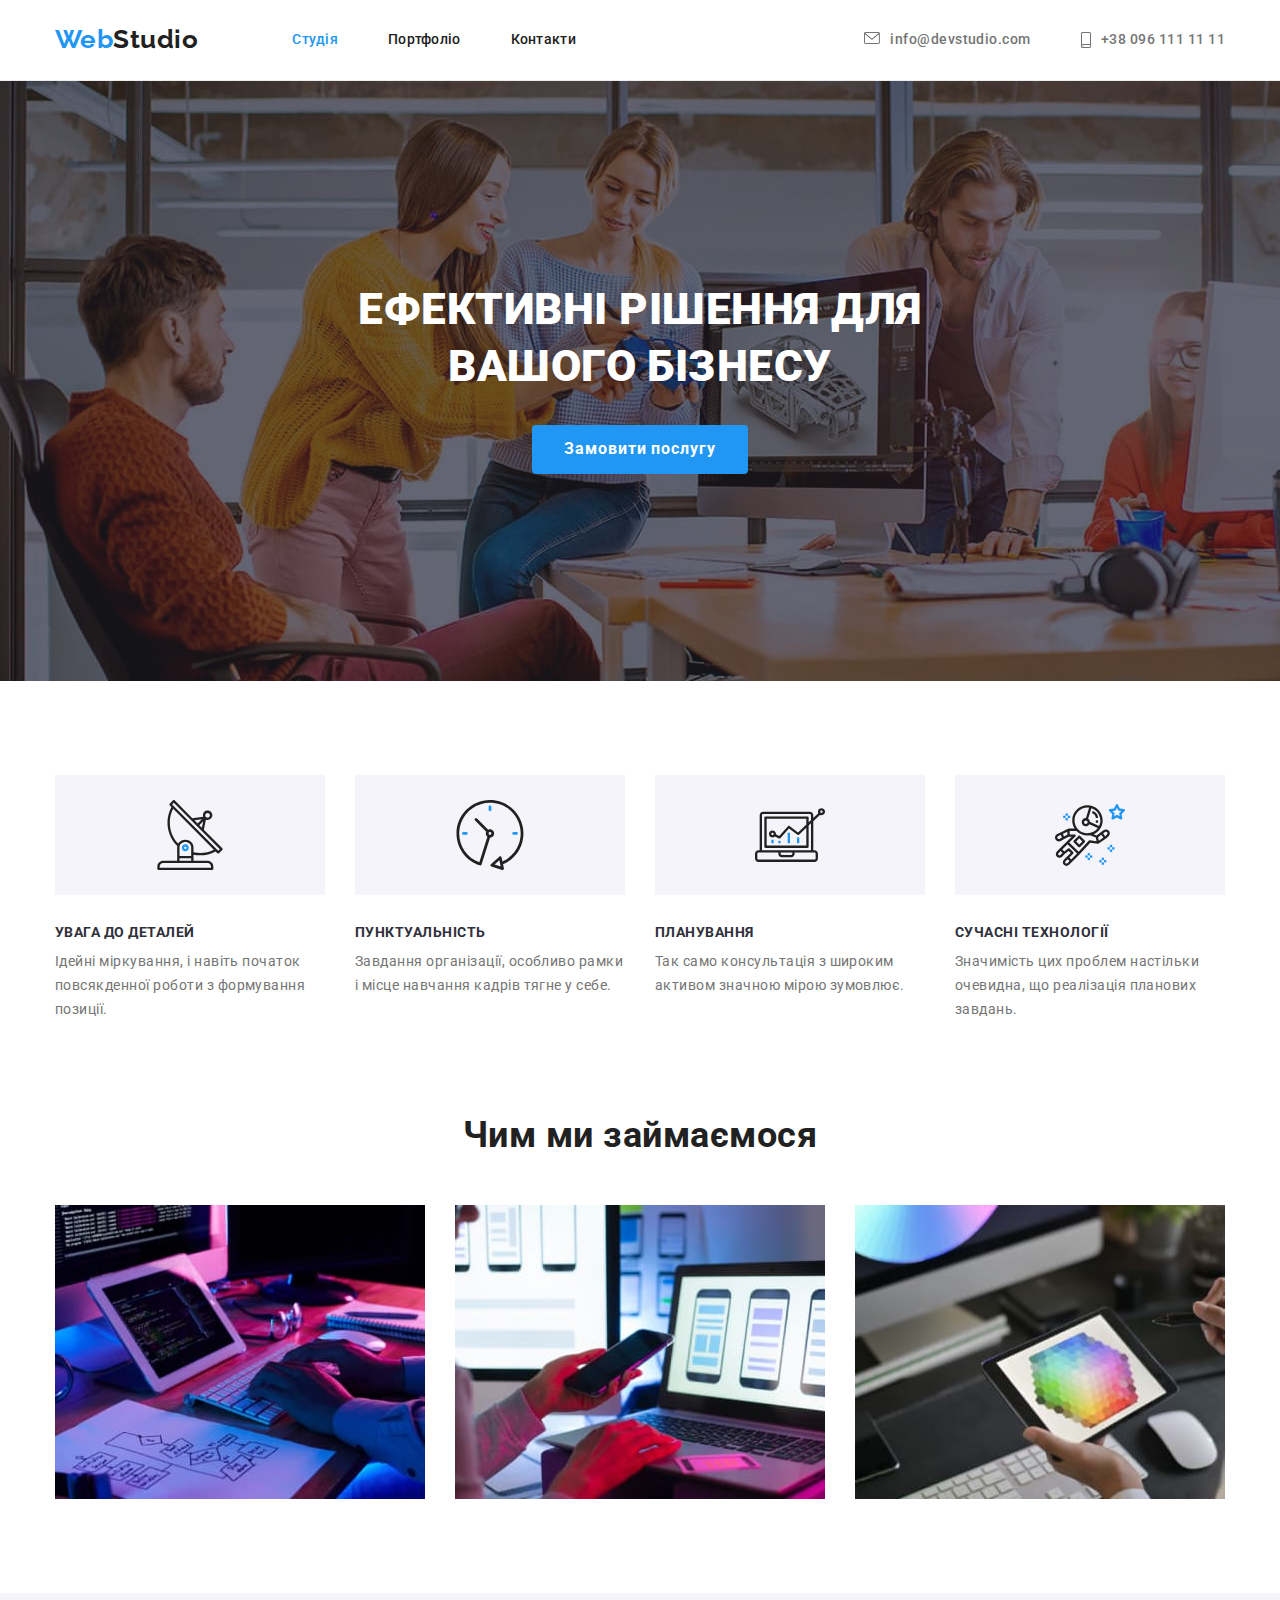
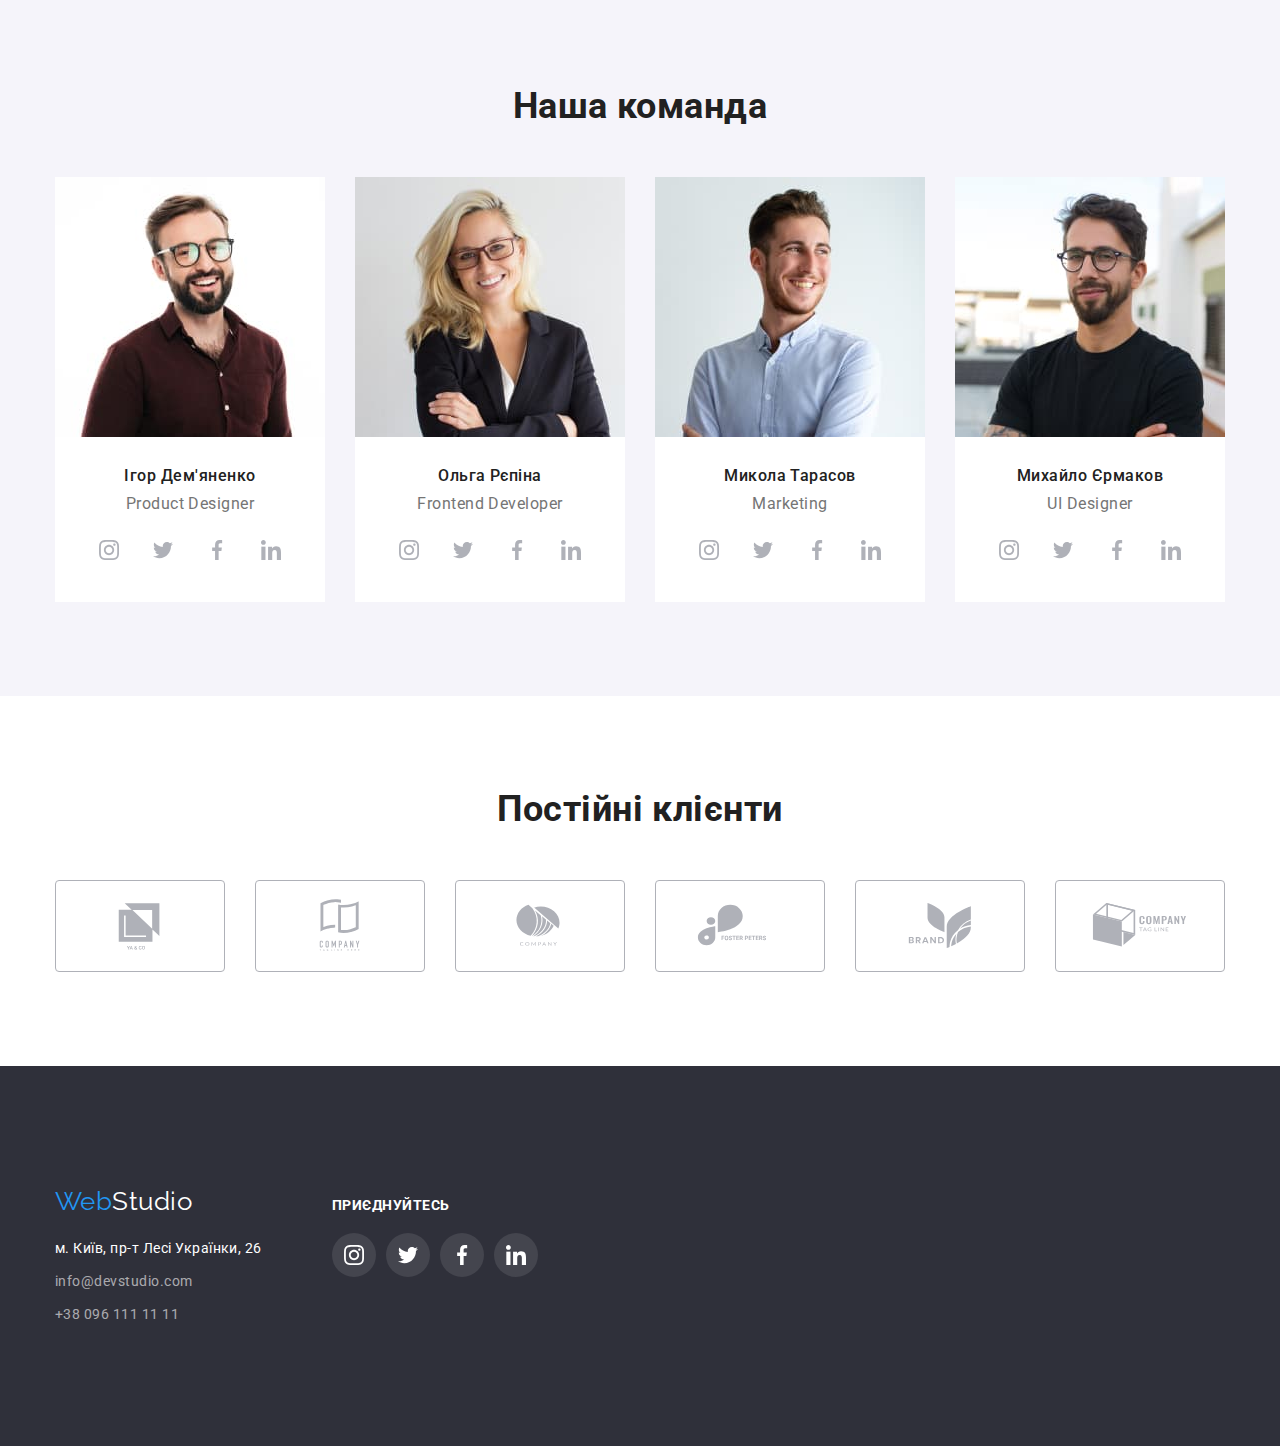
==== index.html @ 8c57bfc8 "home-work4 comleted" ====
<!DOCTYPE html>
<html lang="uk">
  <head>
    <meta charset="UTF-8" />
    <meta name="viewport" content="width=device-width, initial-scale=1.0" />
    <title>Document</title>
    <link rel="preconnect" href="https://fonts.googleapis.com" />
    <link rel="preconnect" href="https://fonts.gstatic.com" crossorigin />
    <link
      href="https://fonts.googleapis.com/css2?family=Raleway:wght@700&family=Roboto:wght@400;500;700;900&display=swap"
      rel="stylesheet"
    />
    <link
      rel="stylesheet"
      href="https://cdn.jsdelivr.net/npm/modern-normalize@1.1.0/modern-normalize.min.css"
    />
    <link rel="stylesheet" href="./css/styles.css" />
  </head>
  <body>
    <header class="page-header">
      <div class="container header-box">
        <nav class="page-navigation">
          <div class="logo">
            <a href="./index.html" class="header-web" lang="en"
              >Web<span class="header-studio">Studio</span></a
            >
          </div>
          <ul class="menu">
            <li class="menu-item">
              <a class="link list-header current-studio" href="./index.html">Студія</a>
            </li>
            <li class="menu-item">
              <a class="link list-header" href="portfolio.html">Портфоліо</a>
            </li>
            <li class="menu-item">
              <a class="link list-header" href="#">Контакти</a>
            </li>
          </ul>
        </nav>
        <ul class="header-link">
          <li class="list-info">
            <a class="link header-info" href="mailto:info@devstudio.com">
              <svg aria-label="іконка пошти" class="contact-icon" width="16" height="12">
                <use href="./images/symbol-defs2.svg#icon-envelope"></use></svg
              >info@devstudio.com</a
            >
          </li>
          <li class="list-info">
            <a class="link header-info" href="tel:380961111111">
              <svg aria-label="іконка телефону" class="contact-icon" width="10" height="16">
                <use href="./images/symbol-defs2.svg#icon-smartphone"></use></svg
              >+38 096 111 11 11</a
            >
          </li>
        </ul>
      </div>
    </header>
    <main>
      <section class="hero-section img">
        <div class="container hero-box">
          <h1 class="hero-title">Ефективні рішення для вашого бізнесу</h1>
          <button class="hero-button" type="button">Замовити послугу</button>
        </div>
      </section>
      <section class="features-section">
        <div class="container">
          <h2 class="visually-hidden">Наші особливості</h2>
          <ul class="features">
            <li class="features-text">
              <div class="background-features">
                <svg aria-label="іконка антени" class="features-icon" width="70" height="70">
                  <use href="./images/symbol-defs2.svg#icon-antenna"></use>
                </svg>
              </div>
              <h3 class="section-title">Увага до деталей</h3>
              <p class="section-text">
                Ідейні міркування, і навіть початок повсякденної роботи з формування позиції.
              </p>
            </li>
            <li class="features-text">
              <div class="background-features">
                <svg aria-label="конка годинника" class="features-icon" width="70" height="70">
                  <use href="./images/symbol-defs2.svg#icon-clock"></use>
                </svg>
              </div>
              <h3 class="section-title">Пунктуальність</h3>
              <p class="section-text">
                Завдання організації, особливо рамки і місце навчання кадрів тягне у себе.
              </p>
            </li>
            <li class="features-text">
              <div class="background-features">
                <svg aria-label="іконка ноутбука" class="features-icon" width="70" height="70">
                  <use href="./images/symbol-defs2.svg#icon-diagram"></use>
                </svg>
              </div>
              <h3 class="section-title">Планування</h3>
              <p class="section-text">
                Так само консультація з широким активом значною мірою зумовлює.
              </p>
            </li>
            <li class="features-text">
              <div class="background-features">
                <svg aria-label="іконка космонавта" class="features-icon" width="70" height="70">
                  <use href="./images/symbol-defs2.svg#icon-astronaut"></use>
                </svg>
              </div>
              <h3 class="section-title">Сучасні технології</h3>
              <p class="section-text">
                Значимість цих проблем настільки очевидна, що реалізація планових завдань.
              </p>
            </li>
          </ul>
        </div>
      </section>
      <section class="labor-section">
        <div class="container">
          <h2 class="title-company">Чим ми займаємося</h2>
          <ul class="examples">
            <li>
              <img src="./images/img1.jpg" alt="людина працює за планшетом" width="370" />
            </li>
            <li>
              <img
                src="./images/img2.jpg"
                alt="людина працює з телефоном та лептопом"
                width="370"
              />
            </li>
            <li>
              <img src="./images/img3.jpg" alt="людина працює з кольоровою гамою" width="370" />
            </li>
          </ul>
        </div>
      </section>
      <section class="our-company">
        <div class="container company">
          <h2 class="title-company">Наша команда</h2>
          <ul class="company-box">
            <li class="text-company">
              <img src="./images/img4.jpg" alt="чоловік в коричневій сорочці" width="270" />
              <div class="company-info">
                <h3 class="img-title">Ігор Дем'яненко</h3>
                <p class="foto-text" lang="en">Product Designer</p>
                <ul class="social-list">
                  <li class="social-list-item">
                    <a href="" class="social-list-link">
                      <svg aria-label="іконка інстаграму" class="social-list-icon">
                        <use href="./images/symbol-defs2.svg#icon-instagram"></use>
                      </svg>
                    </a>
                  </li>
                  <li class="social-list-item">
                    <a href="" class="social-list-link">
                      <svg aria-label="іконка твітеру" class="social-list-icon">
                        <use href="./images/symbol-defs2.svg#icon-twitter"></use>
                      </svg>
                    </a>
                  </li>
                  <li class="social-list-item">
                    <a href="" class="social-list-link">
                      <svg aria-label="іконка фейсбуку" class="social-list-icon">
                        <use href="./images/symbol-defs2.svg#icon-facebook"></use>
                      </svg>
                    </a>
                  </li>
                  <li class="social-list-item">
                    <a href="" class="social-list-link">
                      <svg aria-label="іконка лінкедину" class="social-list-icon">
                        <use href="./images/symbol-defs2.svg#icon-linkedin"></use>
                      </svg>
                    </a>
                  </li>
                </ul>
              </div>
            </li>
            <li class="text-company">
              <img src="./images/img5.jpg" alt="жінка в чорному жакеті" width="270" />
              <div class="company-info">
                <h3 class="img-title">Ольга Рєпіна</h3>
                <p class="foto-text" lang="en">Frontend Developer</p>
                <ul class="social-list">
                  <li class="social-list-item">
                    <a href="" class="social-list-link">
                      <svg aria-label="іконка інстаграму" class="social-list-icon">
                        <use href="./images/symbol-defs2.svg#icon-instagram"></use>
                      </svg>
                    </a>
                  </li>
                  <li class="social-list-item">
                    <a href="" class="social-list-link">
                      <svg aria-label="іконка твітеру" class="social-list-icon">
                        <use href="./images/symbol-defs2.svg#icon-twitter"></use>
                      </svg>
                    </a>
                  </li>
                  <li class="social-list-item">
                    <a href="" class="social-list-link">
                      <svg aria-label="іконка фейсбуку" class="social-list-icon">
                        <use href="./images/symbol-defs2.svg#icon-facebook"></use>
                      </svg>
                    </a>
                  </li>
                  <li class="social-list-item">
                    <a href="" class="social-list-link">
                      <svg aria-label="іконка лінкедину" class="social-list-icon">
                        <use href="./images/symbol-defs2.svg#icon-linkedin"></use>
                      </svg>
                    </a>
                  </li>
                </ul>
              </div>
            </li>
            <li class="text-company">
              <img src="./images/img6.jpg" alt="чоловік в голубій сорочці" width="270" />
              <div class="company-info">
                <h3 class="img-title">Микола Тарасов</h3>
                <p class="foto-text" lang="en">Marketing</p>
                <ul class="social-list">
                  <li class="social-list-item">
                    <a href="" class="social-list-link">
                      <svg aria-label="іконка інстаграму" class="social-list-icon">
                        <use href="./images/symbol-defs2.svg#icon-instagram"></use>
                      </svg>
                    </a>
                  </li>
                  <li class="social-list-item">
                    <a href="" class="social-list-link">
                      <svg aria-label="іконка твітеру" class="social-list-icon">
                        <use href="./images/symbol-defs2.svg#icon-twitter"></use>
                      </svg>
                    </a>
                  </li>
                  <li class="social-list-item">
                    <a href="" class="social-list-link">
                      <svg aria-label="іконка фейсбуку" class="social-list-icon">
                        <use href="./images/symbol-defs2.svg#icon-facebook"></use>
                      </svg>
                    </a>
                  </li>
                  <li class="social-list-item">
                    <a href="" class="social-list-link">
                      <svg aria-label="іконка лінкедину" class="social-list-icon">
                        <use href="./images/symbol-defs2.svg#icon-linkedin"></use>
                      </svg>
                    </a>
                  </li>
                </ul>
              </div>
            </li>
            <li class="text-company">
              <img src="./images/img7.jpg" alt="чоловік в чорній футболці" width="270" />
              <div class="company-info">
                <h3 class="img-title">Михайло Єрмаков</h3>
                <p class="foto-text" lang="en">UI Designer</p>
                <ul class="social-list">
                  <li class="social-list-item">
                    <a href="" class="social-list-link">
                      <svg aria-label="іконка інстаграму" class="social-list-icon">
                        <use href="./images/symbol-defs2.svg#icon-instagram"></use>
                      </svg>
                    </a>
                  </li>
                  <li class="social-list-item">
                    <a href="" class="social-list-link">
                      <svg aria-label="іконка твітеру" class="social-list-icon">
                        <use href="./images/symbol-defs2.svg#icon-twitter"></use>
                      </svg>
                    </a>
                  </li>
                  <li class="social-list-item">
                    <a href="" class="social-list-link">
                      <svg aria-label="іконка фейсбуку" class="social-list-icon">
                        <use href="./images/symbol-defs2.svg#icon-facebook"></use>
                      </svg>
                    </a>
                  </li>
                  <li class="social-list-item">
                    <a href="" class="social-list-link">
                      <svg aria-label="іконка лінкедину" class="social-list-icon">
                        <use href="./images/symbol-defs2.svg#icon-linkedin"></use>
                      </svg>
                    </a>
                  </li>
                </ul>
              </div>
            </li>
          </ul>
        </div>
      </section>
      <section class="clients section">
        <div class="container">
          <h2 class="clients-title">Постійні клієнти</h2>
          <ul class="client-list">
            <li class="client-list-item">
              <a href="#" class="client-list-link">
                <svg aria-label="лого компагії" class="client-logo" width="106px" height="60px">
                  <use href="./images/symbol-defs2.svg#icon-Logo1"></use>
                </svg>
              </a>
            </li>
            <li class="client-list-item">
              <a href="#" class="client-list-link">
                <svg aria-label="лого компагії" class="client-logo" width="106px" height="60px">
                  <use href="./images/symbol-defs2.svg#icon-Logo2"></use>
                </svg>
              </a>
            </li>
            <li class="client-list-item">
              <a href="#" class="client-list-link">
                <svg aria-label="лого компагії" class="client-logo" width="106px" height="60px">
                  <use href="./images/symbol-defs2.svg#icon-Logo3"></use>
                </svg>
              </a>
            </li>
            <li class="client-list-item">
              <a href="#" class="client-list-link">
                <svg aria-label="лого компагії" class="client-logo" width="106px" height="60px">
                  <use href="./images/symbol-defs2.svg#icon-Logo4"></use>
                </svg>
              </a>
            </li>
            <li class="client-list-item">
              <a href="#" class="client-list-link">
                <svg aria-label="лого компагії" class="client-logo" width="106px" height="60px">
                  <use href="./images/symbol-defs2.svg#icon-Logo5"></use>
                </svg>
              </a>
            </li>
            <li class="client-list-item">
              <a href="#" class="client-list-link">
                <svg aria-label="лого компагії" class="client-logo" width="106px" height="60px">
                  <use href="./images/symbol-defs2.svg#icon-Logo6"></use>
                </svg>
              </a>
            </li>
          </ul>
        </div>
      </section>
    </main>
    <footer class="footer">
      <div class="container footer">
        <div class="footer-general">
          <div class="logo-footer">
            <a href="./index.html" lang="en" class="footer-web"
              >Web<span class="footer-studio">Studio</span></a
            >
          </div>
          <address>
            <ul class="address-list">
              <li class="footer-link">
                <a
                  class="link-address"
                  href="https://goo.gl/maps/7mnVV2R6GEZQQfYV7"
                  target="_blank"
                  rel="noreferrer noopener nofollow"
                  >м. Київ, пр-т Лесі Українки, 26</a
                >
              </li>
              <li class="footer-link">
                <a class="address" href="mailto:info@devstudio.com">info@devstudio.com</a>
              </li>
              <li class="footer-link">
                <a class="address" href="tel:380961111111">+38 096 111 11 11</a>
              </li>
            </ul>
          </address>
        </div>
        <div class="footer-social">
          <p class="social-title">Приєднуйтесь</p>
          <ul class="social-footer-list">
            <li class="social-footer-item">
              <a href="" class="social-footer-link">
                <svg aria-label="іконка інстаграму" class="social-footer-icon">
                  <use href="./images/symbol-defs2.svg#icon-instagram"></use>
                </svg>
              </a>
            </li>
            <li class="social-footer-item">
              <a href="" class="social-footer-link">
                <svg aria-label="іконка твітеру" class="social-footer-icon">
                  <use href="./images/symbol-defs2.svg#icon-twitter"></use>
                </svg>
              </a>
            </li>
            <li class="social-footer-item">
              <a href="" class="social-footer-link">
                <svg aria-label="іконка фейсбуку" class="social-footer-icon">
                  <use href="./images/symbol-defs2.svg#icon-facebook"></use>
                </svg>
              </a>
            </li>
            <li class="social-footer-item">
              <a href="" class="social-footer-link">
                <svg aria-label="іконка лінкедину" class="social-footer-icon">
                  <use href="./images/symbol-defs2.svg#icon-linkedin"></use>
                </svg>
              </a>
            </li>
          </ul>
        </div>
      </div>
    </footer>
  </body>
</html>
---- css/styles.css ----
:root {
    --main-font-family: 'Roboto', sans-serif;
    --main-color: #212121;
    --main-light-color: #ffffff;
    --current-color: #2196f3;
    --secondary-color: #757575;
    --footer-color: #2f303a;
    --button-color: #f5f4fa;
}
h1,h2,h4,p {
 margin-top: 0; 
 margin-bottom: 0;      
}

ul,ol {
  margin-top: 0;
  margin-bottom: 0;
  padding-left: 0;
}
img {
        display: block;
}

body {
        font-family: var(--main-font-family);
        font-size: 16px;
        color: var(--main-color);
        letter-spacing: 0.03em;
}

.container {
        width: 1200px;
        margin-left: auto;
        margin-right: auto;
        padding-left: 15px;
        padding-right: 15px;
}
/* heder */
.header-box {
        display: flex;
        justify-content: space-between;
        align-items: center;
}
.header-studio {
    font-size: 26px;
    line-height: 1.2;
    font-weight: 700;
    font-family: 'Raleway', sans-serif;
    color: var(--main-color);
}
.header-web{
        font-size: 26px;
        line-height: 1.2;
        font-weight: 700;
        font-family: 'Raleway', sans-serif;
        color: var(--current-color);
}
.page-header {
        /* padding-top: 32px;
        padding-bottom: 32px; */
        border-bottom: 1px solid #ECECEC;

    background-color: var(--main-light-color);
}
.link.list-header {
        display: inline-block
}
.link.header-info {
        display: flex;
        color: var(--secondary-color);
       
        
}
.contact-icon {
        margin-right: 10px;
        justify-content: center;
        align-items: center;
        fill: currentColor;
}


.page-navigation {
        display: flex;
        align-items: center;
}

.menu{
        display: flex;
        align-items: center;
        column-gap: 50px;
}

.menu-item {
        display: block
}


.header-link {
        display: flex;
        align-items: center;
        margin-left: auto;
        gap: 50px;
}

.list-header {
        padding-top: 32px;
        padding-bottom: 32px;

        color: var(--main-color);
        font-weight: 500;
        font-size: 14px;
        line-height: 1.1;
        letter-spacing: 0.02em;
}
.logo{
        margin-right: 94px;
}

a {
    text-decoration: none;
}
.visually-hidden {
    position: absolute;
    white-space: nowrap;
    width: 1px;
    height: 1px;
    overflow: hidden;
    border: 0;
    padding: 0;
    clip: rect(0 0 0 0);
    clip-path: inset(50%);
    margin: -1px;
}
li {
    list-style-type: none;
}

.button {
        border: none;
        cursor: pointer;
        font-family: inherit;
        font-weight: 500;
        font-size: 16px;
        line-height: 1.6;
        background-color: var(--main-light-color);
}
.button-text {
        font-weight: 500;
        font-size: 16px;
        line-height: 1.6;
}
/* hover focus button */
.button:hover,
.button:focus {
        background-color: var(--current-color);
        color: var(--main-light-color);
        box-shadow: 0 2px 2px 0 rgba(0, 0, 0, 0.12),
        0 1px 2px 0 rgba(0, 0, 0, 0.08),
        0 3px 1px 0 rgba(0, 0, 0, 0.1);
}
.hero-button:hover,
.hero-button:focus {
        background-color: #188CE8;
        color: var(--main-light-color);
}
/* hover focus link */
.link:hover,
.link:focus {
        background-color: var(--current-color);
        color: var(--current-color);

        background-color: var(--main-light-color);
    }
    
/* link address footer */
.link-address {
            color: var(--main-light-color);
            font-weight: 400;
            font-size: 14px;
            line-height: 1.7;
}
/* informatoin footer  */


.address {
        color: rgba(255, 255, 255, 0.6);
        font-size: 14px;
        line-height: 1.7;
        font-style: normal;
}
.link-address {
    font-style: normal;
    font-weight: 400;
    font-size: 14px;
    line-height: 1.7;
}
.address:hover,
.address:focus,
.link-address:hover,
.link-address:focus {
    color: var(--current-color);
}
.list-title {
        margin-bottom: 4px;

        font-weight: 700;
        font-size: 18px;
        line-height: 2;
        color: var(--main-color);
}
.text-paragraph {

        font-weight: 400;
        font-size: 16px;
        line-height: 1.8;
        color: var(--secondary-color);
}
.header-info {
        padding-top: 32px;
        padding-bottom: 32px;

        font-weight: 500;
        font-size: 14px;
        line-height: 1.1;
        color: var(--secondary-color);
}
.list-info {
        display: block;
}

.footer {
    padding-top: 60px;
    padding-bottom: 60px;

    background: #2f303a;
}

.logo-footer {
        display: inline-block;
        margin-bottom: 20px;
}
.footer-web {
        color: var(--current-color);
        font-size: 26px;
        line-height: 1.2;
        font-family: 'Raleway', sans-serif;
}
.footer-studio {
        color: var(--main-light-color);
        font-size: 26px;
        line-height: 1.2;
        font-family: 'Raleway', sans-serif;
}
.hero-title {
        margin-bottom: 30px;

        font-weight: 900;
        font-size: 44px;
        line-height: 1.3;
        color: var(--main-light-color);
        text-transform: uppercase;
        text-align: center;
}
.hero-section.img {
        max-width: 1600px;
        height: 600px;
        background-image: linear-gradient(rgba(47, 48, 58, 0.4), rgba(47, 48, 58, 0.4)), url("../images/Img17.jpg");
        background-size: cover;
}
.container.hero-box {
width: 700px;
}

.hero-section {
        padding-top: 200px;
        padding-bottom: 200px;
        background: var(--footer-color)
        } 
.hero-button {
        display: block;
        border-radius: 4px;
        padding: 10px 32px;
        min-width: 216px;
        margin-left: auto;
        margin-right: auto;
        border: none;
        

        font-family: 'Roboto';
        font-style: normal;
        font-weight: 700;
        font-size: 16px;
        line-height: 1.8;
        letter-spacing: 0.06em;
        cursor: pointer;
        background-color: var(--current-color);
        color: var(--main-light-color);
}
.features-section {
padding-top: 94px;
padding-bottom: 94px;
}

.features {
        display: flex;
        gap: 30px;
        }
        .features-text {
                width: 270px;
        }
        .background-features {
                display: flex;
                background-color: var(--button-color);
                height: 120px;
                margin-bottom: 30px;
                align-items: center;
                justify-content: center;
        }


.section-title {
        margin-top: 0;
        margin-bottom: 10px;

        font-weight: 700;
        font-size: 14px;
        line-height: 1.1;
        color: var(--footer-color);
        text-transform: uppercase;
}

.section-text {
        font-weight: 400;
        font-size: 14px;
        line-height: 1.7;
        color: var(--secondary-color);
}
/* секція приклади */
.labor-section {
        padding-bottom: 94px;
}

.examples {
        display: flex;
        gap: 30px;
}
/* секція наша команда-background-color */
.company-box {
        display: flex;
        gap: 30px;
        
}
.our-company {
        padding-top: 94px;
        padding-bottom: 94px;
        background-color: var(--button-color);
}

.text-company {
        background-color: var(--main-light-color);
}
/* .container.company {
} */

.title-company {
        text-align: center;
        margin-bottom: 50px;

        font-weight: 700;
        font-size: 36px;
        line-height: 1.1;
        color: var(--main-color);
}
.social-list-link {
        display: flex;
        align-items: center;
        justify-content: center;
        width: 44px;
        height: 44px;
        border-radius: 50%;
        background-color: #ffffff;
}

.social-list-link:hover,
.social-list-link:focus {
background-color: var(--current-color) ;
}

.social-list {
        display: flex;
        justify-content: center;
        column-gap: 10px;
}
.social-list-icon {
        width: 20px;
        height: 20px;
        fill: #afb1b8;
}
.social-list-link:hover .social-list-icon,
.social-list-link:focus .social-list-icon {
        fill: #ffffff;
}

.img-title {
        margin-top: 0;
        margin-bottom: 10px;

        font-weight: 500;
        font-size: 16px;
        line-height: 1.1;
        color: var(--main-color);
        letter-spacing: 0.03em;
}
.foto-text {
        font-weight: 400;
        font-size: 16px;
        line-height: 1.1;
        margin-bottom: 16px;
        color: var(--secondary-color);
}
.company-info {
        text-align: center;
        padding: 30px;
}

/* clients */

.clients-title {
        text-align: center;
        margin-bottom: 50px;

        font-weight: 700;
        font-size: 36px;
        line-height: 1.1;
        color: var(--main-color);
}

.client-list {
        display: flex;
        align-items: center;
        justify-content: center;
        gap: 30px;
}
.client-list-link {
        display: flex;
        align-items: center;
        justify-content: center;
        border-radius: 4px;
        border: 1px solid #afb1b8;
        background-color: var(--main-light-color);
        color: #afb1b8;
        width: 170px;
        height: 92px;
}
.client-list-link:hover,
.client-list-link:focus {
        color: var(--current-color);
        border-color: var(--current-color);
}
.client-logo {
        fill: currentColor;
}

.social-title {
margin-top: 0;
margin-bottom: 20px;

font-weight: 700;
font-size: 14px;
line-height: 1.1;
color: var(--main-light-color);
text-transform: uppercase;
}

.social-footer-link {
        display: flex;
        display: flex;
        align-items: center;
        justify-content: center;
        width: 44px;
        height: 44px;
        border-radius: 50%;
        background-color: rgba(255, 255, 255, 0.1);

}
.social-footer-link:hover,
.social-footer-link:focus {
        background-color: var(--current-color);
}
.social-footer-list {
        display: flex;
        align-items: center;
        justify-content: center;
        column-gap: 10px;
}

.social-footer-icon {
        width: 20px;
        height: 20px;
        fill:#ffffff;
}

.container.footer {
        display: flex;
        gap: 70px;
        align-items: baseline;
}

.footer-link {
margin-bottom: 9px;
}
.footer-link:last-child {
        margin-bottom: 0;
}

.section {
        padding-top: 94px;
        padding-bottom: 94px;
}
.container.hero-portfolio{
        margin-left: auto;
        margin-right: auto;
}
.list-portfolio {
        display: flex;
       align-items: center;
       justify-content: center;
       gap: 8px;
       margin-bottom: 50px;
}
.portfolio-foto {
        display: flex;
        gap: 30px;
        flex-wrap: wrap;
}

.filter-list {
        padding: 20px 24px;
        border-bottom: 1px solid #EEEEEE;
        border-left: 1px solid #EEEEEE;
        border-right: 1px solid #EEEEEE;
}
.portfolio-link {
        display: block;
}

.portfolio-link:hover,
.portfolio-link:focus {
box-shadow: 0px 1px 1px rgba(0, 0, 0, 0.12),
                0px 4px 4px rgba(0, 0, 0, 0.06),
                1px 4px 6px rgba(0, 0, 0, 0.16);
}
.current-studio {
    color: var(--current-color);
}
.current-portfolio {
    color: var(--current-color);
}
.button-section {
    padding: 6px 22px;
    border-radius: 4px;

    background: var(--button-color);
}
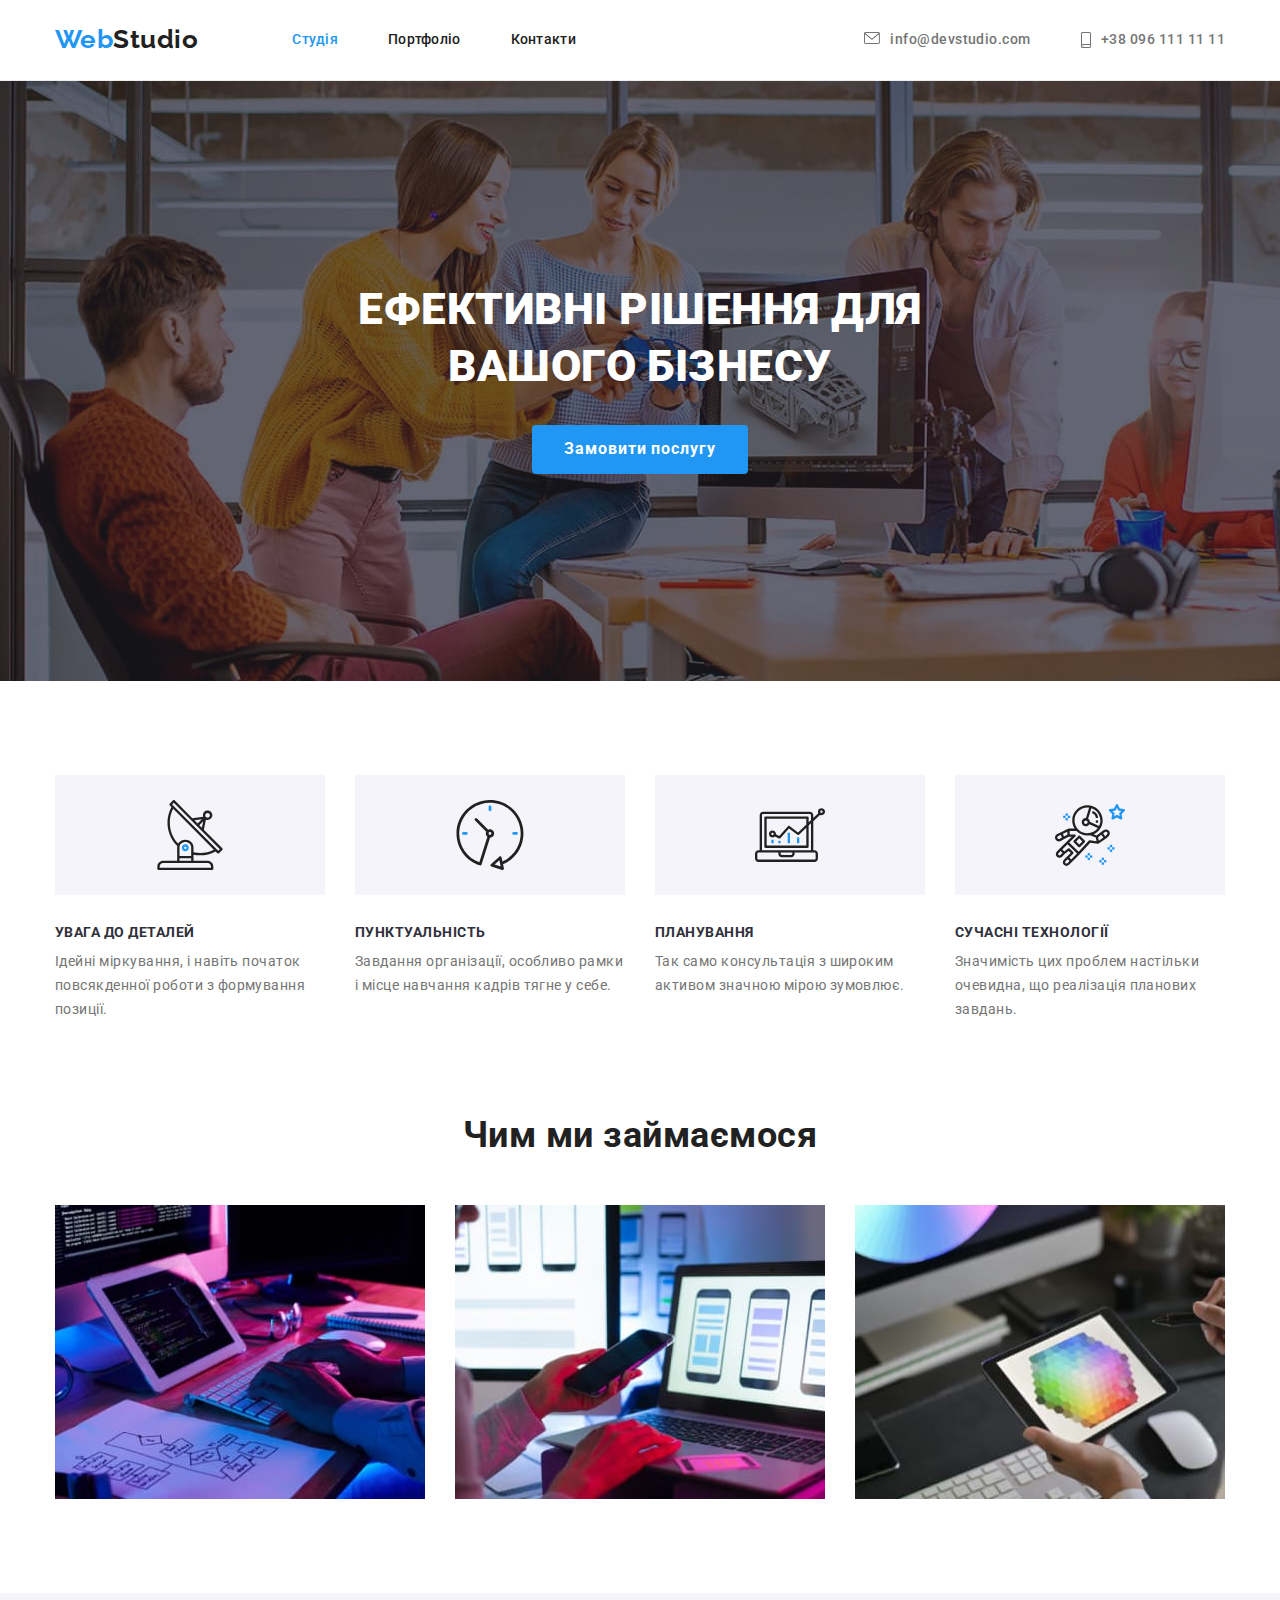
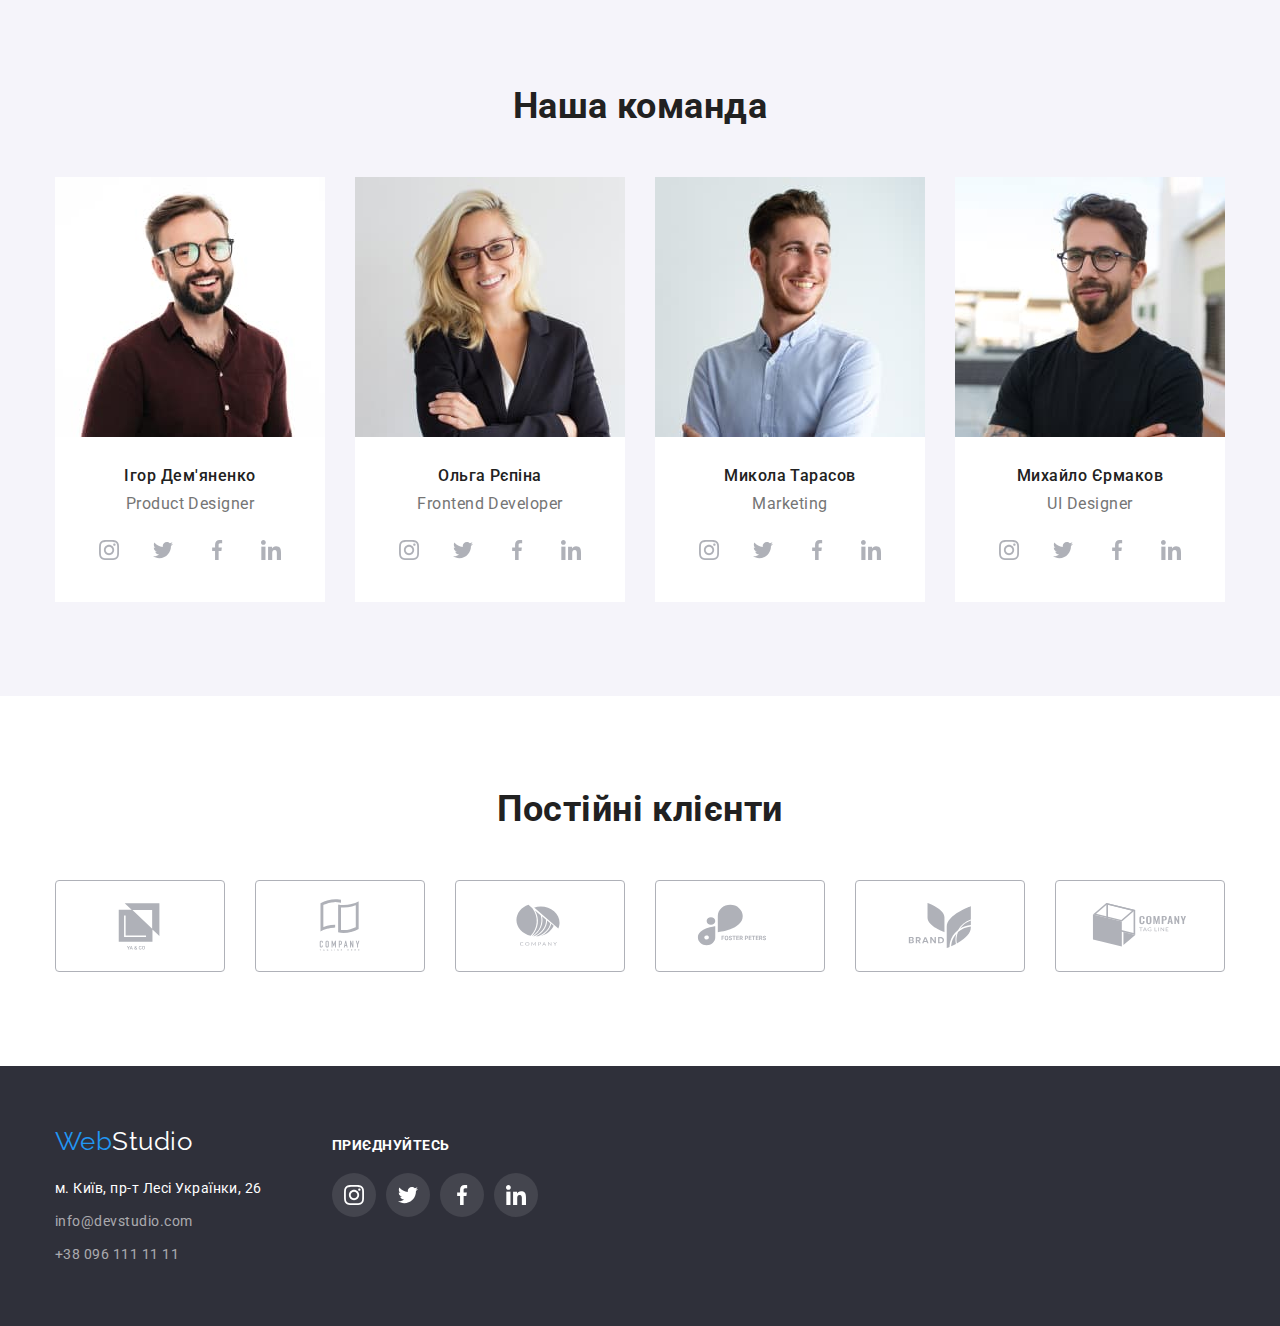
==== commit 0afbbf09: "added a correction" ====
--- a/index.html
+++ b/index.html
@@ -339,7 +339,7 @@
       </section>
     </main>
     <footer class="footer">
-      <div class="container footer">
+      <div class="container footer-box">
         <div class="footer-general">
           <div class="logo-footer">
             <a href="./index.html" lang="en" class="footer-web"
--- a/css/styles.css
+++ b/css/styles.css
@@ -227,6 +227,11 @@
 .list-info {
         display: block;
 }
+.footer-box {
+        display: flex;
+        gap: 70px;
+        align-items: baseline;
+}
 
 .footer {
     padding-top: 60px;
@@ -264,6 +269,8 @@
 .hero-section.img {
         max-width: 1600px;
         height: 600px;
+        margin-right: auto;
+        margin-left: auto;
         background-image: linear-gradient(rgba(47, 48, 58, 0.4), rgba(47, 48, 58, 0.4)), url("../images/Img17.jpg");
         background-size: cover;
 }
